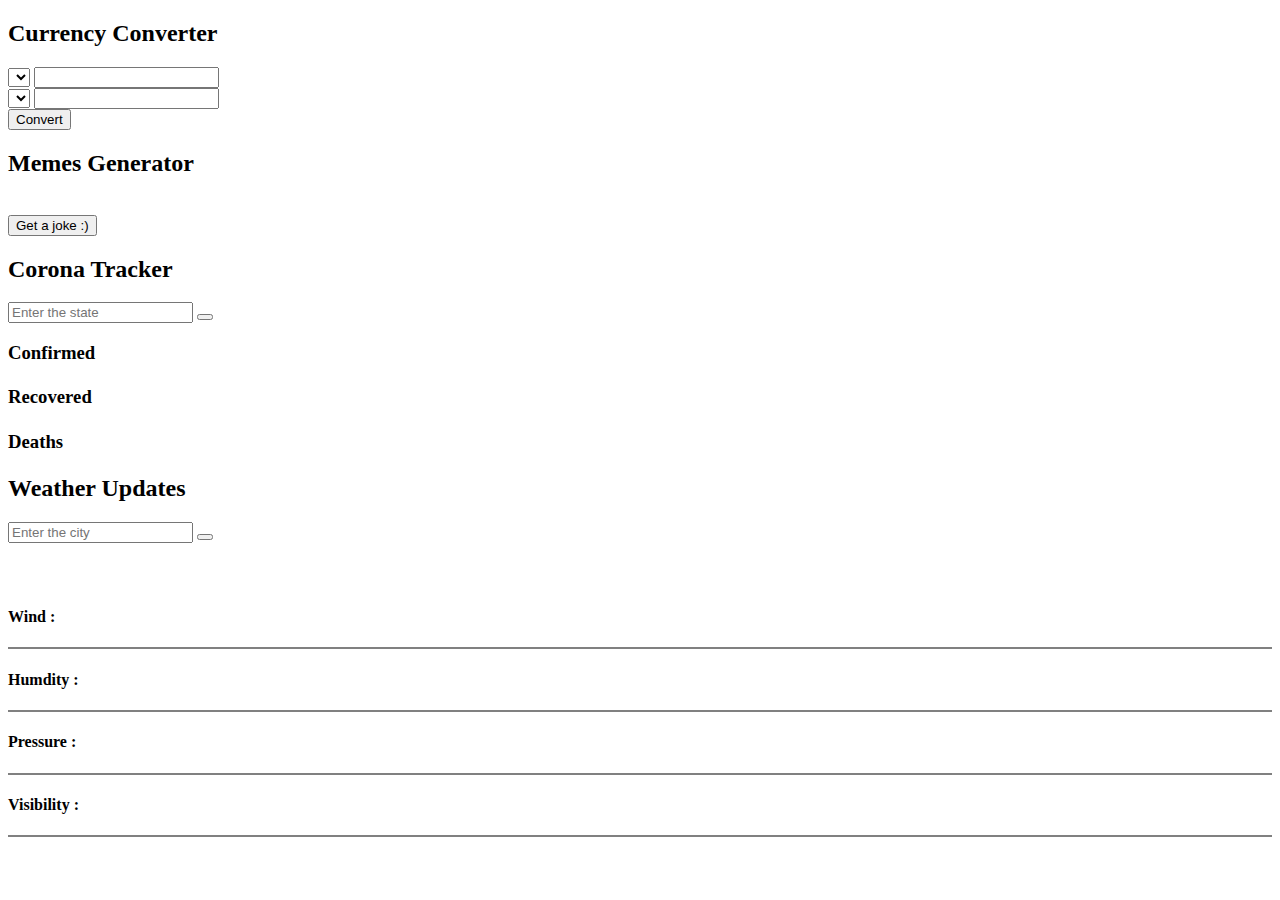
==== index.html @ 325ff20c "Update and rename fetchapi.html to index.html" ====
<!DOCTYPE html>
<html lang="en">

<head>
    <meta charset="UTF-8">
    <meta http-equiv="X-UA-Compatible" content="IE=edge">
    <meta name="viewport" content="width=device-width, initial-scale=1.0">
    <title>API</title>
    <link href="https://fonts.googleapis.com/css2?family=Roboto:wght@500&family=Varela&display=swap" rel="stylesheet">
    <link rel="preconnect" href="https://fonts.gstatic.com" crossorigin>
    <link href="https://fonts.googleapis.com/css2?family=Roboto:wght@300&display=swap" rel="stylesheet">
    <script src="https://kit.fontawesome.com/9f5966c5ff.js" crossorigin="anonymous"></script>
    <link href="https://fonts.googleapis.com/css2?family=Dongle:wght@400;700&display=swap" rel="stylesheet">
    <link rel="stylesheet" href="style.css">

</head>

<body>

    <div class="main">

        <div class="converter main-child">
            <h2>Currency Converter</h2>

            <div class="boss">

                <div class="countrySelector">
                    <select  name="" id="fromCountry">
                    </select>

                    <input type="number" name="" id="fromAmount">

                </div>

                <div class="arrow">
                    <i class="fas fa-long-arrow-alt-right"></i>
                    <i class="fas fa-long-arrow-alt-right"></i>
                </div>

                <div class="amount">
                    <select name="" id="toCountry">
                    </select>

                    <input type="number" name="" id="toAmount" readonly>
                </div>
            </div>

            <div class="convert">
                <button id="convertBtn">Convert</button>
            </div>
        </div>


        <div class="jokes main-child">
            <h2>Memes Generator</h2>  

            <div class="memeArea">
                <img src="" alt="">
            </div>
            <div class="getJoke">
                <button id="getJokeBtn">Get a joke :)</button>
            </div>
        </div>


        <div class="corona-cases main-child">
            <h2>Corona Tracker </h2>
            <div class="selectCity">
                <input type="text" name="city" class="cityInput" placeholder="Enter the state ">
                <button class="cityBtn" ><i class="fas fa-search"></i></button>
            </div>

            <div class="caseArea">
                <div class="confirmed caseArea-child">
                    <h3>Confirmed</h3>
                    <h4></h4>
                    <h5></h5>
                </div>
                <div class="recovered caseArea-child">
                    <h3>Recovered</h3>
                    <h4></h4>
                    <h5></h5>
                </div>
                <div class="death caseArea-child">
                    <h3>Deaths</h3>
                    <h4></h4>
                    <h5></h5>
                </div>
            </div>
        </div>



        
        <div class="weather main-child">
            <h2>Weather Updates</h2>

            <div class="selectCity">
                <input type="text" name="city" class="cityInput" placeholder="Enter the city">
                <button class="cityBtn"><i class="fas fa-search"></i></button>
            </div>

            <div class="weather-cart">
                <div class="weather-cart-main">
                    <div class="weather-cart-inner1">
                        <h3></h3>
                        <h5></h5>

                        <div class="weather-cart-temp">
                            <h1 style="font-family: 'varela'; width: 45%; margin-right: 3px; visibility: hidden; border: 1px solid white; background-color: rgba(65, 152, 192, 0.87); padding: 5px; border-radius: 6px; font-size: 2.5em; color: rgb(230, 231, 233);">
                            </h1>
                            <div class="weather-cart-temp-inner">
                                <h4 id="wind">Wind : </h4>
                                <hr noshade>
                                <h4 id="humidity">Humdity : </h4>
                                <hr noshade>
                                <h4 id="pressure">Pressure : </h4>
                                <hr noshade>
                                <h4 id="visibility">Visibility : </h4>
                                <hr noshade>
                                
                            </div>
                        </div>
                    </div>

                    <div class="weather-cart-inner2">
                        <i style="font-size: 4.4em; height: 100%; display: flex; align-items: center; justify-content: center; color: rgb(220, 250, 246); text-align: center;" class="fas fa-cloud-showers-heavy"></i>
                    </div>
                </div>
            </div>
        </div>
        
    </div>

    <script src="node.js"></script>
</body>

</html>
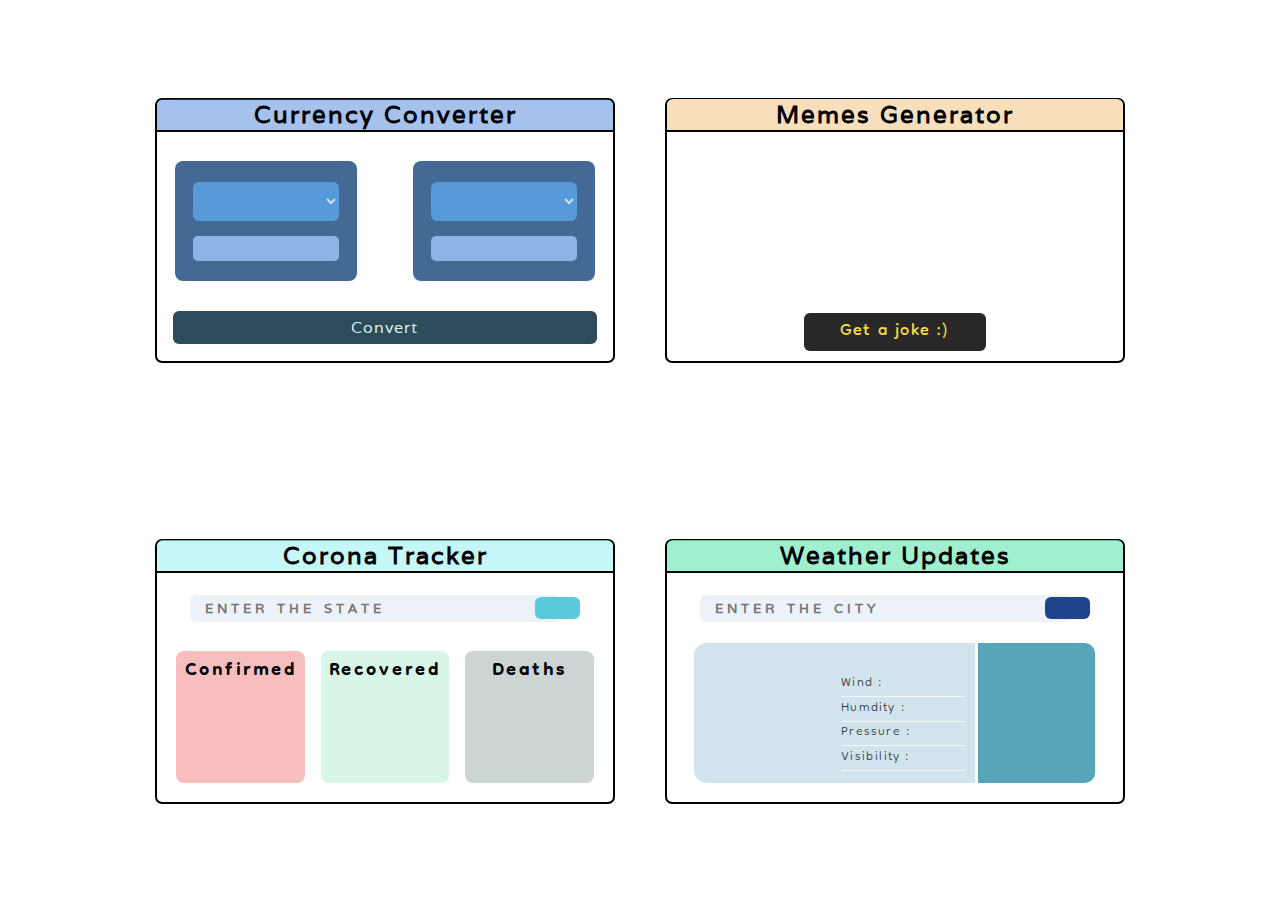
==== commit 3362a080: "Update index.html" ====
--- a/index.html
+++ b/index.html
@@ -132,7 +132,7 @@
         
     </div>
 
-    <script src="node.js"></script>
+    <script src="index.js"></script>
 </body>
 
 </html>
--- a/style.css
+++ b/style.css
@@ -0,0 +1,360 @@
+*{
+    padding: 0px;
+    margin: 0px;
+    box-sizing: border-box;
+}
+.main{
+    height: 98vh;
+    display: flex;
+    justify-content: center;
+    align-items: center;
+    flex-wrap: wrap;
+    margin: 10px;
+}
+.main-child{
+    height: 265px;
+    width: 460px;
+    border: 2px solid black;
+    border-radius: 7px;
+    margin: 10px 25px;
+}
+.main-child h2{
+    font-family: 'Varela', sans-serif;
+    letter-spacing: 2px;
+    word-spacing: 1px;
+    text-align: center;
+    font-size: 1.5em;
+    border: 2px solid black;
+    border-top: none;
+    border-left: none;
+    border-right: none;
+    border-top-left-radius: 6px;
+    border-top-right-radius: 6px;
+    margin-top: -1px;
+}
+.converter h2{
+    background-color: rgba(46, 112, 212, 0.432);
+}
+
+.jokes h2{
+    background-color: rgba(222, 233, 159, 0.678);
+    background-color: #f7dfbc;
+}
+.weather h2{
+    background-color: rgba(135, 236, 194, 0.788);
+}
+.corona-cases h2{
+    background-color: rgba(168, 243, 243, 0.664);
+}
+
+.converter .boss .countrySelector , .converter .boss .amount{
+    display: flex;
+    align-items: center;
+    justify-content: space-evenly;
+    margin-top: 8px;
+    flex-direction: column;
+    height: 120px;
+    width: 40%;
+    background-color: rgba(31, 76, 128, 0.836);
+    border-radius: 8px;
+    padding: 5px;
+}
+
+.converter .boss{
+    height: 50%;
+    margin-top: 20px;
+    display: flex;
+    align-items: center;
+    justify-content: center;
+    
+}
+.converter .boss .countrySelector select ,.converter .boss .amount select{
+    border-radius: 6px;
+    padding: 10px;
+    box-sizing: content-box;
+    width: 73%;
+    text-align: center;
+    border: none;
+    font-size: 15px;
+    letter-spacing: 2px;
+    text-transform: uppercase;
+    color: rgba(255, 255, 255, 0.712);
+    background-color: rgba(91, 169, 233, 0.788);
+    cursor: pointer;
+}
+
+.converter .boss .amount input , .converter .boss .countrySelector input{
+    background-color: rgba(148, 182, 233, 0.959);
+    border-radius: 5px;
+    padding: 5px 0;
+    border: none;
+    width: 85%;
+    text-align: center;
+    letter-spacing: 1px;
+}
+.converter .boss .arrow{
+    height: 110px;
+    display: flex;
+    align-items: center;
+    justify-content: center;
+    flex-direction: column;
+    margin: 5px;
+    width: 10%;
+}
+.converter .boss .arrow i{
+    font-size: 32px;
+    padding: 10px 0;
+}
+.converter .boss .arrow i:nth-child(1){
+    margin-top: 20px;
+}
+input{
+    border: 1px solid;
+}
+.convert , .getjoke{
+    display: flex;
+    align-items: center;
+    justify-content: center;
+    height: 60px;
+    margin-top: 15px;
+}
+.convert #convertBtn{
+    width: 93%;
+    border-radius: 6px;
+    padding: 6px;
+    background-color: rgba(39, 70, 85, 0.973);
+    color:  rgb(212, 241, 229);;
+    letter-spacing: 1px;
+    font-size: 16px;
+    font-family: 'varela' , sans-serif;
+    border: none;
+    cursor: pointer;
+}
+
+
+.jokes p{
+    height: 100px;
+    margin: 35px 20px;
+    border-radius: 8px;
+    line-height: 25px;
+    text-align: center;
+    display: flex;
+    flex-direction: column;
+    align-items: center;
+    justify-content: center;
+    font-size: 1em;
+    font-family: 'varela' , sans-serif;
+    padding: 10px;
+    box-sizing: content-box;
+}
+.jokes .getJoke{
+    height: 20px;
+    width: 100%;
+    display: flex;
+    align-items: center;
+    justify-content: center;
+}
+.jokes .getJoke #getJokeBtn{
+    width: 40%;
+    border-radius: 6px;
+    padding: 0px;
+    letter-spacing: 1px;
+    font-family: 'Dongle';
+    font-size: 26px;
+    color: rgb(247, 220, 72);
+    background-color: #131313e8;
+    cursor: pointer;
+    border: none;
+}
+.jokes .memeArea{
+    height: 150px;
+    width: 100%;
+    margin-top: 25px;
+    margin-bottom: 15px ;
+    display: flex;
+    align-items: center;
+    justify-content: center;
+}
+.jokes .memeArea img{
+    border-radius: 10px;
+}
+    
+
+.selectCity{
+    height: 70px;
+    width: 90%;
+    display: flex;
+    justify-content: center;
+    align-items: center;
+    margin: auto;
+}
+.selectCity .cityInput{
+    border-radius: 6px;
+    width: 90%;
+    font-weight: 700;
+    letter-spacing: 4px;
+    word-spacing: 2px;
+    font-family: 'varela' , sans-serif;
+    padding: 5px 15px;
+    text-transform: uppercase;
+    font-size: 13px;
+    border: 0px solid rgba(30, 69, 139, 0.966);
+    color: rgb(30, 68, 139);
+    background-color: rgb(237, 242, 248);
+}
+.selectCity .cityBtn{
+    font-size: 10px;
+    border-radius: 6px;
+    width: 45px;
+    padding: 11px 1px;
+    margin-left: -25px;
+    cursor: pointer;
+    background-color: rgb(30, 68, 139);
+    border: none;
+}
+.selectCity i{
+    font-size: 17px;
+    color: white;
+}
+
+.weather .weather-cart-main{
+    width: 88%;
+    background-color: rgba(206, 225, 235, 0.945);
+    height: 140px;
+    margin: auto;
+    border-radius: 13px;
+    padding: 6px;
+    display: flex;
+    justify-content: center;
+    align-items: center;
+}
+.weather .weather-cart-main .weather-cart-inner1{
+    width: 70%;
+    height: 106%;
+    margin-left: -2px;
+}
+.weather .weather-cart-main  .weather-cart-inner2{
+    width: 30%;
+    height: 109%;
+    margin-right: -13px;
+    border-top-right-radius: 13px;
+    border-bottom-right-radius: 13px;
+    background-color: #3795accb;
+    border: 3px solid white;
+    box-sizing: content-box;
+
+}
+.weather .weather-cart-main .weather-cart-inner1 .weather-cart-temp{
+    width: 100%;
+    height: 70%;
+    display: flex;
+    align-items: center;
+    justify-content: center;
+}
+.weather .weather-cart-main .weather-cart-inner1 .weather-cart-temp .weather-cart-temp-inner{
+    width: 49%;
+    height: 100%;
+    margin-left: 2px;
+    padding: 5px;
+    margin-top: -40px;
+}
+
+.weather-cart-inner1 h3{
+    font-family: 'Dongle';
+    letter-spacing: 2px;
+    font-size: 2em;
+    line-height: 20px;
+    margin-top: 6px;
+    color: rgb(11, 49, 66);
+    height: 20px;
+    margin-left: 4px;
+}
+.weather-cart-inner1 h5{
+    font-family: 'Dongle', sans-serif;
+    font-weight: 300;
+    line-height: 15px;
+    letter-spacing: 1px;
+    font-size: 21px;
+    color: rgba(10, 78, 88, 0.918);
+    padding-bottom: 2px;
+    height: 15px;
+    margin-left: 4px;
+    margin-top: 1px;
+}
+.weather-cart-inner1 .weather-cart-temp .weather-cart-temp-inner h4{
+    font-family: 'dongle';
+    font-size: 1.2em;
+    font-weight: 300;
+    color: rgba(37, 37, 37, 0.89);
+    letter-spacing: 1.2px;
+    line-height: 24px;
+}
+hr{
+    background-color: rgba(255, 255, 255, 0.74);
+    border: none;
+    padding: .3px;
+}
+
+.corona-cases .selectCity button{
+    background-color: #4fc5daef;
+}
+.corona-cases .caseArea{
+    display: flex;
+    justify-content: center;
+    align-items: centere;
+    width: 95%;
+    height: 55%;
+    margin: auto;
+}
+.corona-cases .caseArea .caseArea-child{
+    width: 30%;
+    height: 92%;
+    margin: 8px;
+    border-radius: 8px;
+}
+
+.corona-cases .caseArea .caseArea-child h3{ 
+    font-family: 'Dongle';
+    font-size: 1.8em;
+    text-align: center;
+    letter-spacing: 2px;
+}
+.corona-cases .caseArea .confirmed{
+    background-image: url('https://cdn-icons-png.flaticon.com/512/2750/2750252.png');
+    background-size: 55px;
+    background-repeat: no-repeat;
+    background-position: center 35px;
+    background-color: rgb(232 40 40 / 30%);
+}
+.corona-cases .caseArea .recovered{
+    background-image: url('https://cdn.pixabay.com/photo/2020/04/24/11/44/coronavirus-5086544_1280.png') ;
+    background-size: 60px;
+    background-repeat: no-repeat;
+    background-position: center 33px;
+    background-color: rgba(121, 226, 174, 0.3);
+}
+.corona-cases .caseArea .death{
+    background-image: url('https://cdn4.iconfinder.com/data/icons/coronavirus-glyph/64/death-coronavirus-infection-skull-coffin-512.png') ;
+    background-size: 55px;
+    background-repeat: no-repeat;
+    background-position: center 33px;
+    background-color: rgba(91, 117, 117, 0.315);
+}
+.corona-cases .caseArea-child h4{
+    font-family: 'varela';
+    text-align: center;
+    letter-spacing: 2px;
+    font-size: 0.8em;
+    position: relative;
+    bottom: -55px;
+}
+.corona-cases .caseArea-child h5{
+    font-family: 'varela';
+    text-align: center;
+    letter-spacing: 2px;
+    color: #000000d0;
+    font-size: 0.7em;
+    position: relative;
+    bottom: -55px;
+}
+
